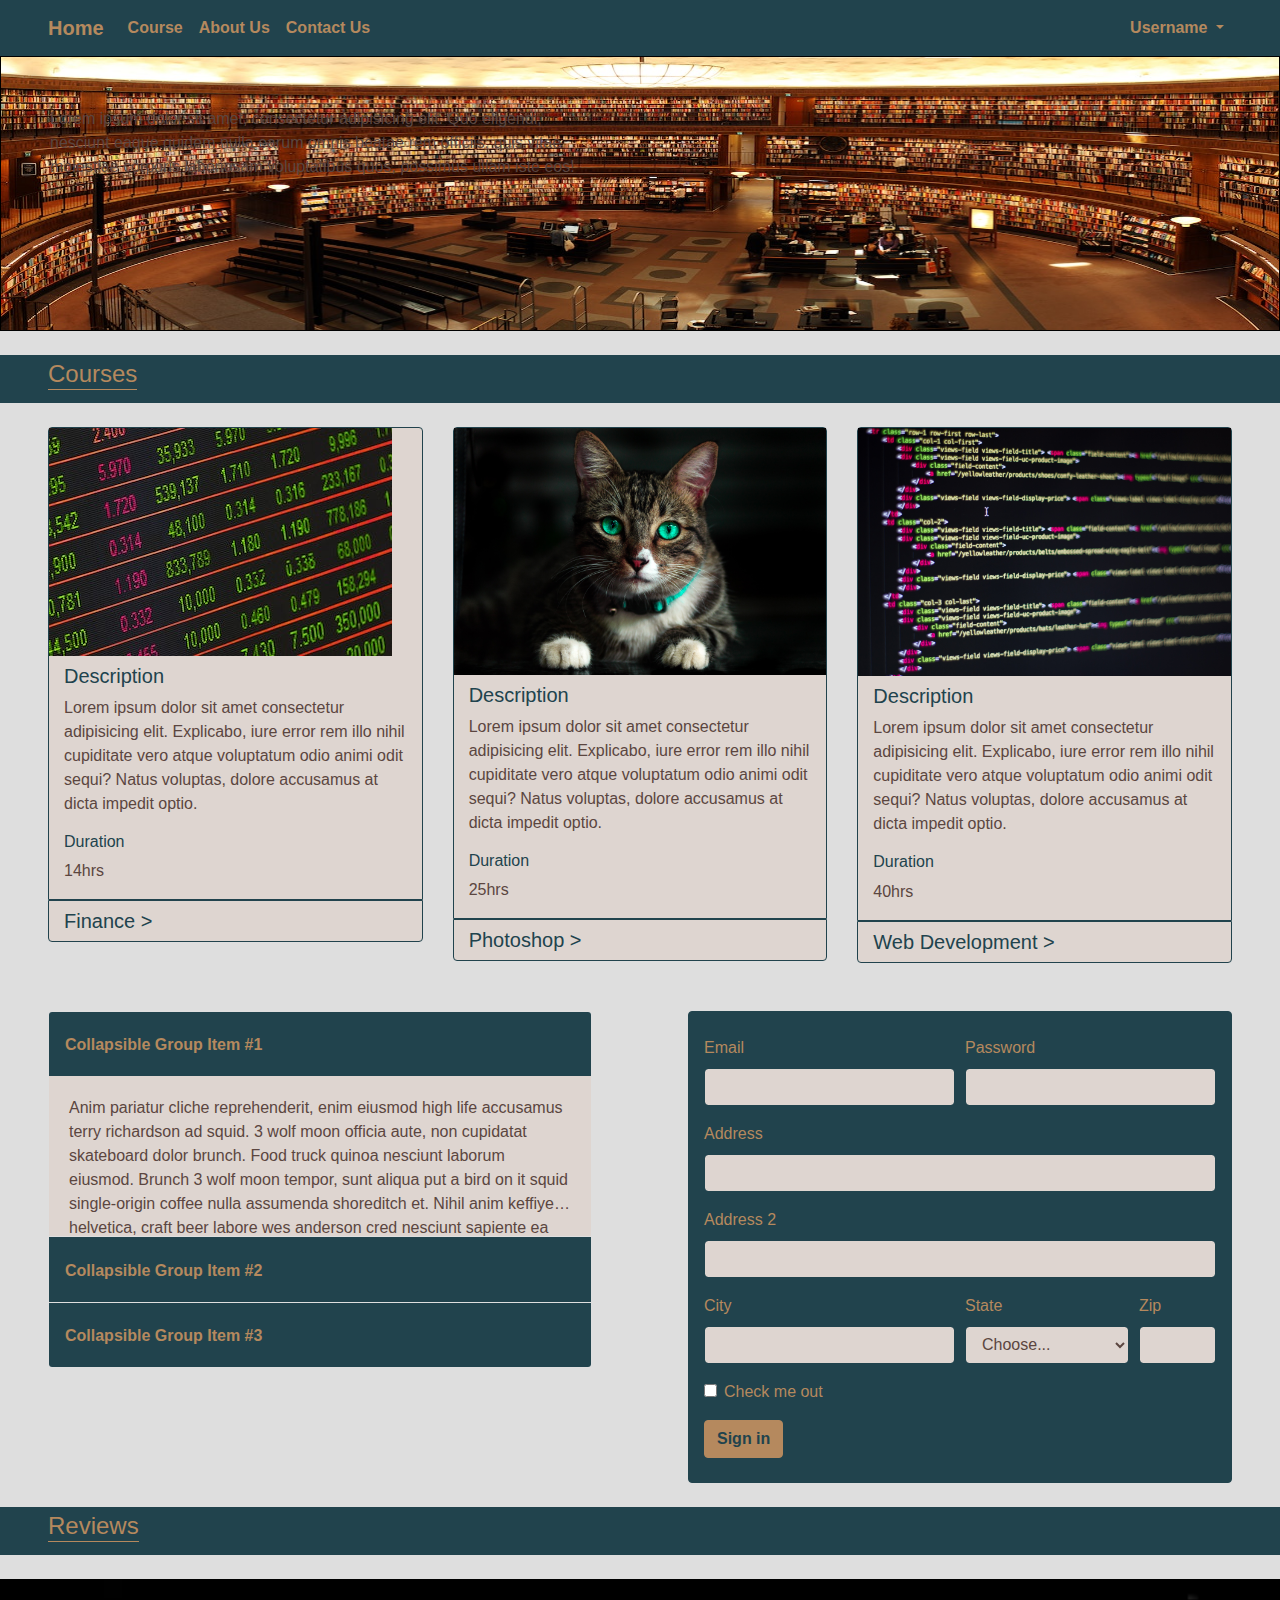
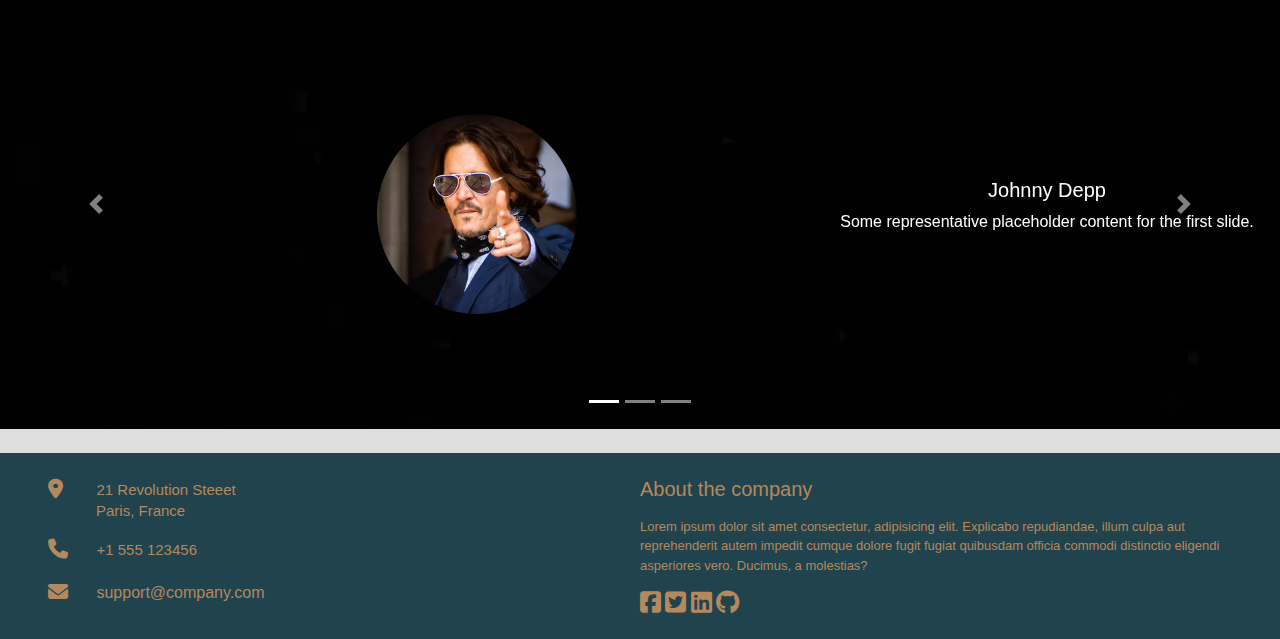
==== v1.5/index.html @ a8df0f0e "files added and updated" ====
<!DOCTYPE html>
<html lang="en">

<head>
    <meta charset="UTF-8">
    <meta http-equiv="X-UA-Compatible" content="IE=edge">
    <meta name="viewport" content="width=device-width, initial-scale=1.0">
    <title>Home</title>
    <link rel="stylesheet" href="css/style.css">
    <link rel="stylesheet" href="css/bootstrap.css">
    <link rel="stylesheet" href="https://cdnjs.cloudflare.com/ajax/libs/font-awesome/6.1.2/css/all.min.css">
    <script src="https://cdn.jsdelivr.net/npm/jquery@3.5.1/dist/jquery.slim.min.js"
        integrity="sha384-DfXdz2htPH0lsSSs5nCTpuj/zy4C+OGpamoFVy38MVBnE+IbbVYUew+OrCXaRkfj"
        crossorigin="anonymous"></script>
    <script src="https://cdn.jsdelivr.net/npm/popper.js@1.16.1/dist/umd/popper.min.js"
        integrity="sha384-9/reFTGAW83EW2RDu2S0VKaIzap3H66lZH81PoYlFhbGU+6BZp6G7niu735Sk7lN"
        crossorigin="anonymous"></script>
    <script src="https://cdn.jsdelivr.net/npm/bootstrap@4.6.2/dist/js/bootstrap.min.js"
        integrity="sha384-+sLIOodYLS7CIrQpBjl+C7nPvqq+FbNUBDunl/OZv93DB7Ln/533i8e/mZXLi/P+"
        crossorigin="anonymous"></script>
</head>

<body>
    <nav class="navbar-bs navbar-expand-md sticky-top standard-padding navbar-bg-color navbar-hamburger-icon">
        <a class="navbar-brand navbar-color" href="#">Home</a>
        <button class="navbar-toggler" type="button" data-toggle="collapse" data-target="#navbarSupportedContent"
            aria-controls="navbarSupportedContent" aria-expanded="false" aria-label="Toggle navigation">
            <span class="navbar-toggler-icon"></span>
        </button>

        <div class="collapse navbar-collapse" id="navbarSupportedContent">
            <ul class="navbar-nav mr-auto">
                <li class="nav-item active">
                    <a class="nav-link navbar-color" href="#">Course</a>
                </li>
                <li class="nav-item active">
                    <a class="nav-link navbar-color" href="#">About Us</a>
                </li>
                <li class="nav-item active">
                    <a class="nav-link navbar-color" href="#">Contact Us</a>
                </li>
            </ul>
            <ul class="navbar-nav">
                <li class="nav-item dropdown">
                    <a class="nav-link dropdown-toggle navbar-color" href="#" id="navbarDropdown" role="button"
                        data-toggle="dropdown" aria-haspopup="true" aria-expanded="false">
                        Username
                    </a>
                    <div class="dropdown-menu" aria-labelledby="navbarDropdown">
                        <a class="dropdown-item" href="#">Profile</a>
                        <a class="dropdown-item" href="#">Setting</a>
                        <a class="dropdown-item" href="#">Log Out</a>
                    </div>
                </li>
            </ul>
        </div>
    </nav>

    <div class="container-fluid zero mb-4 zero-color">
        <div class="row height">
            <div class="col-6 zero-padding position zero-fs-content">
                <p class="zero-content height">Lorem ipsum dolor sit amet, consectetur adipisicing elit. Quo eligendi,
                    nesciunt
                    eaque quidem nulla earum
                    omnis beatae rem officiis, quis vitae molestiae corporis laboriosam voluptatibus quos, possimus
                    ullam
                    iste eos!</p>
            </div>
        </div>
    </div>

    <div class="container-fluid">
        <div class="row">
            <div class="col-12 d-flex standard-padding position title-strap">
                <h4 class="title">Courses</h4>
            </div>
        </div>
    </div>

    <div class="container-fluid one-padding">
        <div class="row">
            <div class="col-sm-12 col-md-4 col-lg-4 col-xl-4 position mb-4">
                <div class="one-border-content one-border-radius-top one-color">
                    <img src="img/finance.jpg" alt="mall" class="img-fluid">
                    <div class="one-padding-inner">
                        <h5 class="pt-2 one-title-color">Description</h5>
                        <p class="standard-fs one-content-color">Lorem ipsum dolor sit amet consectetur adipisicing
                            elit. Explicabo, iure
                            error rem illo nihil
                            cupiditate vero atque voluptatum odio animi odit sequi? Natus voluptas, dolore accusamus at
                            dicta
                            impedit optio.</p>
                        <h6 class="one-title-color">Duration</h6>
                        <p class="standard-fs one-content-color">14hrs</p>
                    </div>
                </div>
                <div class="one-border-course one-padding-inner one-border-radius-bottom one-color">
                    <h5 class="one-course-name one-title-color">Finance &gt;</h5>
                </div>
            </div>
            <div class="col-sm-12 col-md-4 col-lg-4 col-xl-4 position mb-4">
                <div class="one-border-content one-border-radius-top one-color">
                    <img src="img/photoshop-zero.jpg" alt="bluebird" class="img-fluid">
                    <div class="one-padding-inner">
                        <h5 class="pt-2 one-title-color">Description</h5>
                        <p class="standard-fs one-content-color">Lorem ipsum dolor sit amet consectetur adipisicing
                            elit. Explicabo, iure
                            error rem illo nihil
                            cupiditate vero atque voluptatum odio animi odit sequi? Natus voluptas, dolore accusamus at
                            dicta
                            impedit optio.</p>
                        <h6 class="one-title-color">Duration</h6>
                        <p class="standard-fs one-content-color">25hrs</p>
                    </div>
                </div>
                <div class="one-border-course one-padding-inner one-border-radius-bottom one-color">
                    <h5 class="one-course-name one-title-color">Photoshop &gt;</h5>
                </div>
            </div>
            <div class="col-sm-12 col-md-4 col-lg-4 col-xl-4 position mb-4">
                <div class="one-border-content one-border-radius-top one-color">
                    <img src="img/web-dev.jpg" alt="bluefish" class="img-fluid">
                    <div class="one-padding-inner">
                        <h5 class="pt-2 one-title-color">Description</h5>
                        <p class="standard-fs one-content-color">Lorem ipsum dolor sit amet consectetur adipisicing
                            elit. Explicabo, iure
                            error rem illo nihil
                            cupiditate vero atque voluptatum odio animi odit sequi? Natus voluptas, dolore accusamus at
                            dicta
                            impedit optio.</p>
                        <h6 class="one-title-color">Duration</h6>
                        <p class="standard-fs one-content-color">40hrs</p>
                    </div>
                </div>
                <div class="one-border-course one-padding-inner one-border-radius-bottom one-color">
                    <h5 class="one-course-name one-title-color">Web Development &gt;</h5>
                </div>
            </div>
        </div>
    </div>

    <div class="container-fluid">
        <div class="row">
            <div class="col-xl-6 col-lg-6 col-md-6 col-sm-12 standard-padding two-height-left position two-mb">
                <div class="accordion" id="accordionExample">
                    <div class="card">
                        <div class="card-header-bs two-left-title-color" id="headingOne">
                            <h2 class="mb-0">
                                <button class="btn-bs two-left-title-color" type="button" data-toggle="collapse"
                                    data-target="#collapseOne" aria-expanded="true" aria-controls="collapseOne">
                                    Collapsible Group Item #1
                                </button>
                            </h2>
                        </div>

                        <div id="collapseOne" class="collapse show" aria-labelledby="headingOne"
                            data-parent="#accordionExample">
                            <div class="card-body collapsible-grp-items two-left-content-color">
                                Anim pariatur cliche reprehenderit, enim eiusmod high life accusamus terry
                                richardson ad
                                squid. 3 wolf moon officia aute, non cupidatat skateboard dolor brunch. Food truck
                                quinoa
                                nesciunt laborum eiusmod. Brunch 3 wolf moon tempor, sunt aliqua put a bird on it
                                squid
                                single-origin coffee nulla assumenda shoreditch et. Nihil anim keffiyeh helvetica,
                                craft
                                beer labore wes anderson cred nesciunt sapiente ea proident. Ad vegan excepteur
                                butcher
                                vice
                                lomo. Leggings occaecat craft beer farm-to-table, raw denim aesthetic synth nesciunt
                                you
                                probably haven't heard of them accusamus labore sustainable VHS.
                            </div>
                        </div>
                    </div>
                    <div class="card">
                        <div class="card-header-bs two-left-title-color" id="headingTwo">
                            <h2 class="mb-0">
                                <button class="btn-bs two-left-title-color collapsed" type="button"
                                    data-toggle="collapse" data-target="#collapseTwo" aria-expanded="false"
                                    aria-controls="collapseTwo">
                                    Collapsible Group Item #2
                                </button>
                            </h2>
                        </div>
                        <div id="collapseTwo" class="collapse" aria-labelledby="headingTwo"
                            data-parent="#accordionExample">
                            <div class="card-body collapsible-grp-items two-left-content-color">
                                Anim pariatur cliche reprehenderit, enim eiusmod high life accusamus terry
                                richardson ad
                                squid. 3 wolf moon officia aute, non cupidatat skateboard dolor brunch. Food truck
                                quinoa
                                nesciunt laborum eiusmod. Brunch 3 wolf moon tempor, sunt aliqua put a bird on it
                                squid
                                single-origin coffee nulla assumenda shoreditch et. Nihil anim keffiyeh helvetica,
                                craft
                                beer labore wes anderson cred nesciunt sapiente ea proident. Ad vegan excepteur
                                butcher
                                vice
                                lomo. Leggings occaecat craft beer farm-to-table, raw denim aesthetic synth nesciunt
                                you
                                probably haven't heard of them accusamus labore sustainable VHS.
                            </div>
                        </div>
                    </div>
                    <div class="card">
                        <div class="card-header-bs two-left-title-color" id="headingThree">
                            <h2 class="mb-0">
                                <button class="btn-bs two-left-title-color collapsed" type="button"
                                    data-toggle="collapse" data-target="#collapseThree" aria-expanded="false"
                                    aria-controls="collapseThree">
                                    Collapsible Group Item #3
                                </button>
                            </h2>
                        </div>
                        <div id="collapseThree" class="collapse" aria-labelledby="headingThree"
                            data-parent="#accordionExample">
                            <div class="card-body collapsible-grp-items two-left-content-color">
                                Anim pariatur cliche reprehenderit, enim eiusmod high life accusamus terry
                                richardson ad
                                squid. 3 wolf moon officia aute, non cupidatat skateboard dolor brunch. Food truck
                                quinoa
                                nesciunt laborum eiusmod. Brunch 3 wolf moon tempor, sunt aliqua put a bird on it
                                squid
                                single-origin coffee nulla assumenda shoreditch et. Nihil anim keffiyeh helvetica,
                                craft
                                beer labore wes anderson cred nesciunt sapiente ea proident. Ad vegan excepteur
                                butcher
                                vice
                                lomo. Leggings occaecat craft beer farm-to-table, raw denim aesthetic synth nesciunt
                                you
                                probably haven't heard of them accusamus labore sustainable VHS.
                            </div>
                        </div>
                    </div>
                </div>
            </div>
            <div class="col-xl-6 col-lg-6 col-md-6 col-sm-12 standard-padding mb-4 position">
                <form class="two-border-right two-border-radius two-right-color">
                    <div class="form-row">
                        <div class="form-group col-sm-6">
                            <label for="inputEmail4">Email</label>
                            <input type="email" class="form-control-bs" id="inputEmail4">
                        </div>
                        <div class="form-group col-sm-6">
                            <label for="inputPassword4">Password</label>
                            <input type="password" class="form-control-bs" id="inputPassword4">
                        </div>
                    </div>
                    <div class="form-group">
                        <label for="inputAddress">Address</label>
                        <input type="text" class="form-control-bs" id="inputAddress">
                    </div>
                    <div class="form-group">
                        <label for="inputAddress2">Address 2</label>
                        <input type="text" class="form-control-bs" id="inputAddress2">
                    </div>
                    <div class="form-row">
                        <div class="form-group col-sm-6">
                            <label for="inputCity">City</label>
                            <input type="text" class="form-control-bs" id="inputCity">
                        </div>
                        <div class="form-group col-sm-4">
                            <label for="inputState">State</label>
                            <select id="inputState" class="form-control-bs">
                                <option selected>Choose...</option>
                                <option>Please</option>
                                <option>Fuck</option>
                                <option>Off</option>
                            </select>
                        </div>
                        <div class="form-group col-sm-2">
                            <label for="inputZip">Zip</label>
                            <input type="text" class="form-control-bs" id="inputZip">
                        </div>
                    </div>
                    <div class="form-group">
                        <div class="form-check">
                            <input class="form-check-input" type="checkbox" id="gridCheck">
                            <label class="form-check-label" for="gridCheck">
                                Check me out
                            </label>
                        </div>
                    </div>
                    <button type="submit" class="btn-bs two-right-btn-bs-color">Sign in</button>
                </form>
            </div>
        </div>
    </div>

    <div class="container-fluid">
        <div class="row">
            <div class="col-12 d-flex standard-padding mb-4 position title-strap">
                <h4 class="title">Reviews</h4>
            </div>
        </div>
    </div>

    <div class="container-fluid">
        <div class="row">
            <div class="col-12 mb-4">
                <div id="carouselExampleCaptions" class="carousel slide" data-ride="carousel">
                    <ol class="carousel-indicators">
                        <li data-target="#carouselExampleCaptions" data-slide-to="0" class="active"></li>
                        <li data-target="#carouselExampleCaptions" data-slide-to="1"></li>
                        <li data-target="#carouselExampleCaptions" data-slide-to="2"></li>
                    </ol>
                    <div class="carousel-inner">
                        <div class="carousel-item active">
                            <img src="img/black.webp" class="d-block w-100" alt="...">
                            <div class="container carousel-caption d-none d-block">
                                <div class="row">
                                    <div class="col-6">
                                        <img src="img/johnnydepp.webp" alt="" class="three-img-wh">
                                    </div>
                                    <div class="col-6 margin-auto">
                                        <h5>Johnny Depp</h5>
                                        <p>Some representative placeholder content for the first slide.</p>
                                    </div>
                                </div>
                            </div>
                            <div class="carousel-item">
                                <img src="img/black.webp" class="d-block w-100" alt="...">
                                <div class="carousel-caption d-none d-block">
                                    <img src="img/elonmuskk.jpg" alt="" class="three-img-wh">
                                    <h5>Elon Musk</h5>
                                    <p>Some representative placeholder content for the second slide.</p>
                                </div>
                            </div>
                            <div class="carousel-item">
                                <img src="img/black.webp" class="d-block w-100" alt="...">
                                <div class="carousel-caption d-none d-block">
                                    <img src="img/yilongma.jpg" alt="" class="three-img-wh">
                                    <h5>Yi Long Ma</h5>
                                    <p>Some representative placeholder content for the third slide.</p>
                                </div>
                            </div>
                        </div>
                    </div>
                </div>

                <button class="carousel-control-prev" type="button" data-target="#carouselExampleCaptions"
                    data-slide="prev">
                    <span class="carousel-control-prev-icon" aria-hidden="true"></span>
                    <span class="sr-only">Previous</span>
                </button>
                <button class="carousel-control-next" type="button" data-target="#carouselExampleCaptions"
                    data-slide="next">
                    <span class="carousel-control-next-icon" aria-hidden="true"></span>
                    <span class="sr-only">Next</span>
                </button>
            </div>
        </div>
    </div>
    </div>

    <div class="container-fluid">
        <div class="row">
            <div class="col-12 position footer-color">
                <footer>
                    <div class="row">
                        <div
                            class="col-12 col-sm-6 col-md-6 col-lg-6 col-xl-6 p-footer-left margin-auto order-2 order-sm-1 order-md-1 order-lg-1 order-xl-1 position">
                            <div>
                                <i class="fa-solid fa-location-dot fa-lg mr-4"></i>
                                <div class="d-inline">
                                    <h6 class="d-inline p-fivepx footer-fs-details">21 Revolution Steeet</h6>
                                    <h6 class="pl-5 footer-fs-details">Paris, France</h6>
                                </div>
                            </div>
                            <div class="footer-lh">
                                <i class="fa-solid fa-phone fa-lg mr-4"></i>
                                <h6 class="d-inline footer-fs-details">+1 555 123456</h6>
                            </div>
                            <div class="footer-lh">
                                <i class="fa-solid fa-envelope fa-lg mr-4"></i>
                                <a href="#" class="footer-link-color">support@company.com</a>
                            </div>
                        </div>
                        <div
                            class="col-12 col-sm-6 col-md-6 col-lg-6 col-xl-6 p-footer-right order-1 order-sm-2 order-md-2 order-lg-2 order-xl-2 position">
                            <h6 class="footer-fs-title mb-3">About the company</h6>
                            <p class="footer-fs-content">Lorem ipsum dolor sit amet consectetur, adipisicing elit.
                                Explicabo
                                repudiandae, illum culpa
                                aut reprehenderit autem impedit cumque dolore fugit fugiat quibusdam officia commodi
                                distinctio eligendi asperiores vero. Ducimus, a molestias?</p>
                            <div class="icon-center">
                                <i class="fa-brands fa-square-facebook fa-xl"></i>
                                <i class="fa-brands fa-square-twitter fa-xl"></i>
                                <i class="fa-brands fa-linkedin fa-xl"></i>
                                <i class="fa-brands fa-github fa-xl"></i>
                            </div>
                        </div>
                    </div>
                </footer>
            </div>
        </div>
    </div>
</body>

</html>
---- v1.5/css/style.css ----
body {
    background-color: #DEDEDE !important;
}
.navbar-bg-color {
    background-color: #21434D;
}
.navbar-color {
    color: #B5895E;
    font-weight: bold
}
.zero-color {
    color: #5B4640;
    background-image: url(../img/uni-library.jpg);
    background-repeat: no-repeat;
    background-size: 100% 100%;
    border: 1px solid black
}
.one-color {
    background-color: #DED5D0;
}
.one-title-color {
    color: #21434D;
}
.one-content-color {
    color: #5B4640;
}
.two-left-title-color {
    background-color: #21434D;
    color: #B5895E !important;
    font-weight: bold;
}
.two-left-content-color {
    background-color: #DED5D0;
    color: #5B4640;
}
.btn-bs {
    display: inline-block;
    text-align: center;
    vertical-align: middle;
    -webkit-user-select: none;
    -moz-user-select: none;
    -ms-user-select: none;
    user-select: none;
    background-color: transparent;
    border: 1px solid transparent;
    border-top-color: transparent;
    border-top-style: solid;
    border-top-width: 1px;
    border-right-color: transparent;
    border-right-style: solid;
    border-right-width: 1px;
    border-bottom-color: transparent;
    border-bottom-style: solid;
    border-bottom-width: 1px;
    border-left-color: transparent;
    border-left-style: solid;
    border-left-width: 1px;
    border-image-source: initial;
    border-image-slice: initial;
    border-image-width: initial;
    border-image-outset: initial;
    border-image-repeat: initial;
    padding: 0.375rem 0.75rem;
    font-size: 1rem;
    line-height: 1.5;
    border-radius: 0.25rem;
    transition: color .15s ease-in-out,background-color .15s ease-in-out,border-color .15s ease-in-out,box-shadow .15s ease-in-out;
    transition-property: color, background-color, border-color, box-shadow;
    transition-duration: 0.15s, 0.15s, 0.15s, 0.15s;
    transition-timing-function: ease-in-out, ease-in-out, ease-in-out, ease-in-out;
    transition-delay: 0s, 0s, 0s, 0s;
}
.two-right-color {
    background-color: #21434D;
    color: #B5895E;
}
.two-right-btn-bs-color {
    color: #21434D;
    background-color: #B5895E;
    border-color: #B5895E;
    font-weight: bold;
}
.form-control-bs {
    display: block;
    width: 100%;
    height: calc(1.5em + 0.75rem + 2px);
    padding: 0.375rem 0.75rem;
    font-size: 1rem;
    font-weight: 400;
    line-height: 1.5;
    background-color: #DED5D0;
    color: #5B4640;
    background-clip: padding-box;
    border: 1px solid #21434D;
    border-radius: 0.25rem;
    transition: border-color .15s ease-in-out,box-shadow .15s ease-in-out;
}
.footer-color {
    background-color: #21434D;
    color: #B5895E;
}
.footer-link-color {
    color: #B5895E;
}  
h4 {
    color: #B5895E;
}
input:focus {
    outline: none;
}
.title-strap {
    background-color: #21434D;
    height: 48px;
    align-items: center;
}
.navbar-hamburger-icon .navbar-toggler-icon {
    background-image: url("data:image/svg+xml,%3csvg xmlns='http://www.w3.org/2000/svg' width='30' height='30' viewBox='0 0 30 30'%3e%3cpath stroke='rgba%280, 0, 0, 0.5%29' stroke-linecap='round' stroke-miterlimit='10' stroke-width='2' d='M4 7h22M4 15h22M4 23h22'/%3e%3c/svg%3e");
}
.navbar-hamburger-icon .navbar-toggler {
    border-color: #B5895E;
    background-color: #B5895E;
}













.position {
    position: relative;
    width: 100%;
    padding-right: 15px;
    padding-left: 15px;
}

.title {
    border-bottom: 1.25px solid #B5895E;
}

.standard-padding {
    padding: 0px 48px;
}

.height {
    height: 100%;
}

.margin-auto {
    margin: auto;
}

.navbar-bs {
    position: relative;
    display: -ms-flexbox;
    display: flex;
    -ms-flex-wrap: wrap;
    flex-wrap: wrap;
    -ms-flex-align: center;
    align-items: center;
    -ms-flex-pack: justify;
    justify-content: space-between;
    padding: 8px 48px;
}

.zero {
    height: 275px !important;
    padding: 50px 24px !important;
}

.zero-padding {
    padding: 0px 40px;
}

.zero-content {
    overflow: hidden;
    display: -webkit-box;
    -webkit-box-orient: vertical;
    margin-bottom: 0px;
}

.zero-fs-content {
    font-size: 16px;
}

.one-padding {
    padding: 24px 48px !important;
}

.one-padding-inner {
    padding: 0px 15px;
}

.one-border-content {
    border-top: 1.5px solid #21434D;
    border-right: 1.5px solid #21434D;
    border-bottom: 1.25px solid #21434D;
    border-left: 1.5px solid #21434D;
}

.one-border-course {
    border-top: 1.25px solid #21434D;
    border-right: 1.5px solid #21434D;
    border-bottom: 1.5px solid #21434D;
    border-left: 1.5px solid #21434D;
}

.one-course-name {
    margin-top: 8px;
}

.one-border-radius-top {
    border-radius: 4px 4px 0px 0px;
}

.one-border-radius-bottom {
    border-radius: 0px 0px 4px 4px;
}

.card-header-bs {
    padding: 12px 3px;
    margin-bottom: 0;
}

.collapsible-grp-items {
    overflow-y: scroll;
    display: -webkit-box;
    -webkit-box-orient: vertical;
    -webkit-line-clamp: 5;
}

.two-height-left {
    height: 365px;
}

.two-border-right {
    border: 1.5px solid #21434D;
    padding: 24px 15px;
}

.two-mb {
    margin-bottom: 24px;
}

.two-border-radius {
    border-radius: 4px;
}

.three-img-wh {
    max-width: 300px;
    height: 200px;
    border-radius: 50%;
}

.carousel-inner {
    max-height: 450px;
}

.carousel-caption {
    position: absolute;
    top: 15%;
    right: 15%;
    left: 15%;
    z-index: 10;
    padding-top: 20px;
    padding-bottom: 20px;
    color: #fff;
    text-align: center;
}

.p-footer-right {
    padding: 24px 48px 24px 0px;
}

.p-footer-left {
    padding: 24px 0px 24px 48px;
}

.p-fivepx {
    padding: 0px 0px 0px 5px;
}

.footer-fs-title {
    font-size: 20px;
}

.footer-fs-details {
    font-size: 15px;
}

.footer-fs-content {
    font-size: 13px;
}

.footer-lh {
    line-height: 43px;
}

@media (max-width: 1700px) {
    .carousel-caption {
        top: 13%;
    }
}

@media (max-width: 1600px) {
    .carousel-caption {
        top: 14%;
    }
}

@media (max-width: 1500px) {
    .carousel-caption {
        top: 14.5%;
    }
}

@media (max-width: 1400px) {
    .carousel-caption {
        top: 15%;
    }
}

@media (max-width: 1300px) {
    .carousel-caption {
        top: 16%;
    }
}

@media (max-width: 1200px) {
    .carousel-caption {
        top: 18%;
    }
}

@media (max-width: 1100px) {
    .carousel-caption {
        top: 19%;
    }
}

@media (max-width: 992px) {
    .zero {
        height: 250px !important;
    }

    .three-img-wh {
        max-width: 250px;
        height: 180px;
    }

    .carousel-caption {
        top: 25%;
    }
}

@media (max-width: 800px) {
    .three-img-wh {
        max-width: 235px;
        height: 165px;
    }

    .carousel-caption {
        top: 25%;
    }
}

@media (max-width: 780px) {
    .zero-fs-content {
        font-size: 14px;
    }
}

@media (max-width: 768px) {
    .zero {
        height: 225px;
    }

    .carousel-caption {
        top: 25%;
    }
}

@media (max-width: 676px) {
    .zero-fs-content {
        font-size: 13px;
    }
}

@media (max-width: 590px) {
    .zero-fs-content {
        font-size: 12.5px;
    }
}


@media (max-width: 576px) {
    .standard-fs {
        font-size: 14.5px;
    }

    .standard-padding {
        padding: 0px 24px;
    }

    .navbar-bs {
        padding: 8px 24px;
    }

    .zero {
        height: 250px !important;
    }

    .zero-padding {
        padding: 0px 16px;
    }

    .one-padding {
        padding: 24px !important;
    }

    .p-footer-right {
        padding: 24px 24px !important;
    }

    .p-footer-left {
        padding: 0px 24px 24px !important;
    }
}

@media (max-width: 476px) {
    .zero-fs-content {
        font-size: 11px;
    }
}

@media (max-width: 390px) {
    .zero-fs-content {
        font-size: 10.5px;
    }
}

@media (max-width: 376px) {
    .zero-fs-content {
        font-size: 10px;
    }
}


@media (max-width: 349px) {
    .two-mb {
        margin-bottom: 80px !important;
    }
}

@media (max-width: 340px) {
    .zero-fs-content {
        font-size: 9.5px;
    }
}

@media (max-width: 330px) {
    .zero-fs-content {
        font-size: 9px;
    }
}
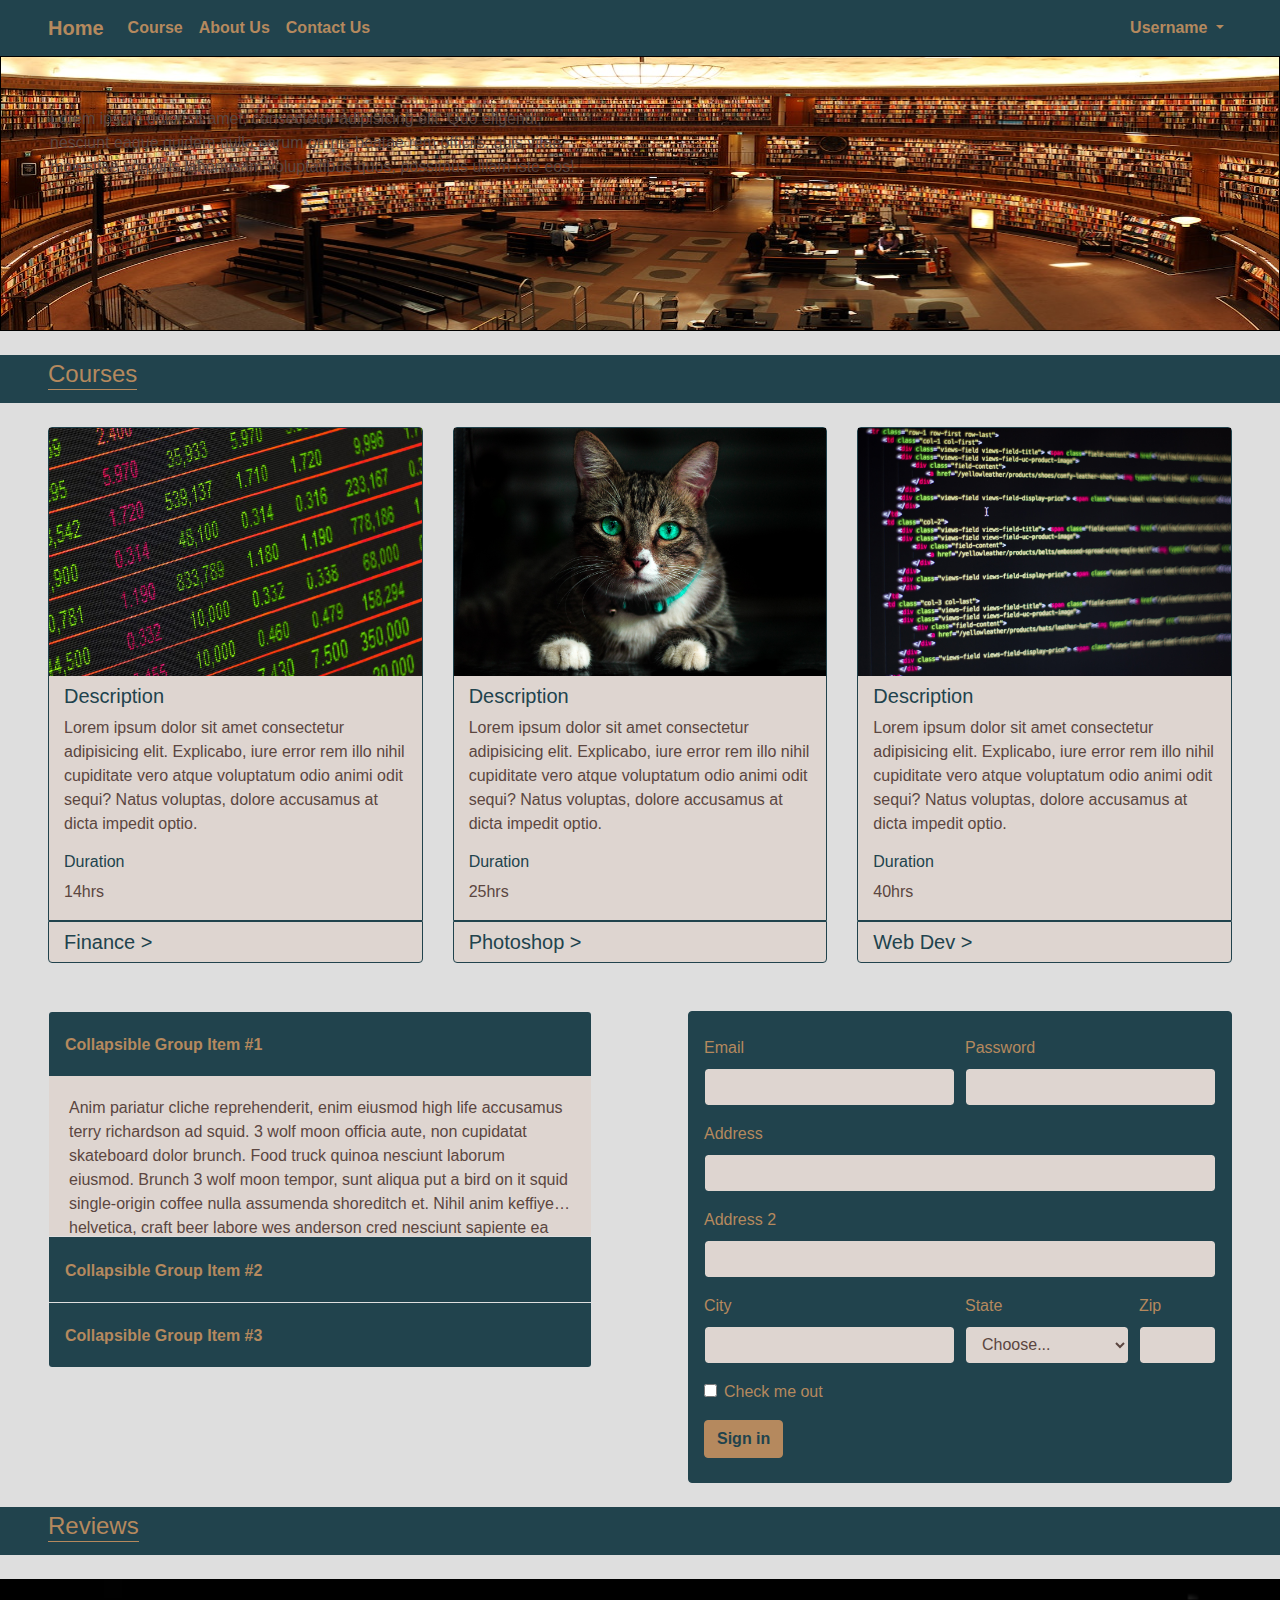
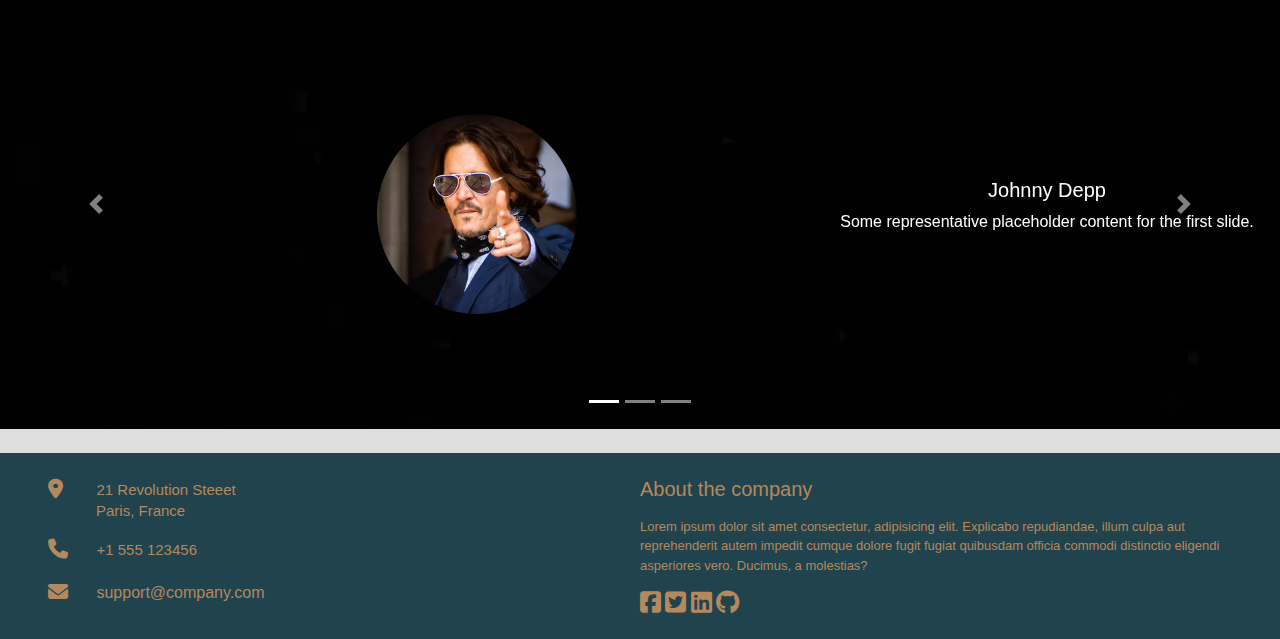
==== commit 6a162c17: "updated" ====
--- a/v1.5/index.html
+++ b/v1.5/index.html
@@ -100,7 +100,7 @@
             </div>
             <div class="col-sm-12 col-md-4 col-lg-4 col-xl-4 position mb-4">
                 <div class="one-border-content one-border-radius-top one-color">
-                    <img src="img/photoshop-zero.jpg" alt="bluebird" class="img-fluid">
+                    <img src="img/photoshop-zero-two.jpg" alt="bluebird" class="img-fluid">
                     <div class="one-padding-inner">
                         <h5 class="pt-2 one-title-color">Description</h5>
                         <p class="standard-fs one-content-color">Lorem ipsum dolor sit amet consectetur adipisicing
@@ -133,7 +133,7 @@
                     </div>
                 </div>
                 <div class="one-border-course one-padding-inner one-border-radius-bottom one-color">
-                    <h5 class="one-course-name one-title-color">Web Development &gt;</h5>
+                    <h5 class="one-course-name one-title-color">Web Dev &gt;</h5>
                 </div>
             </div>
         </div>
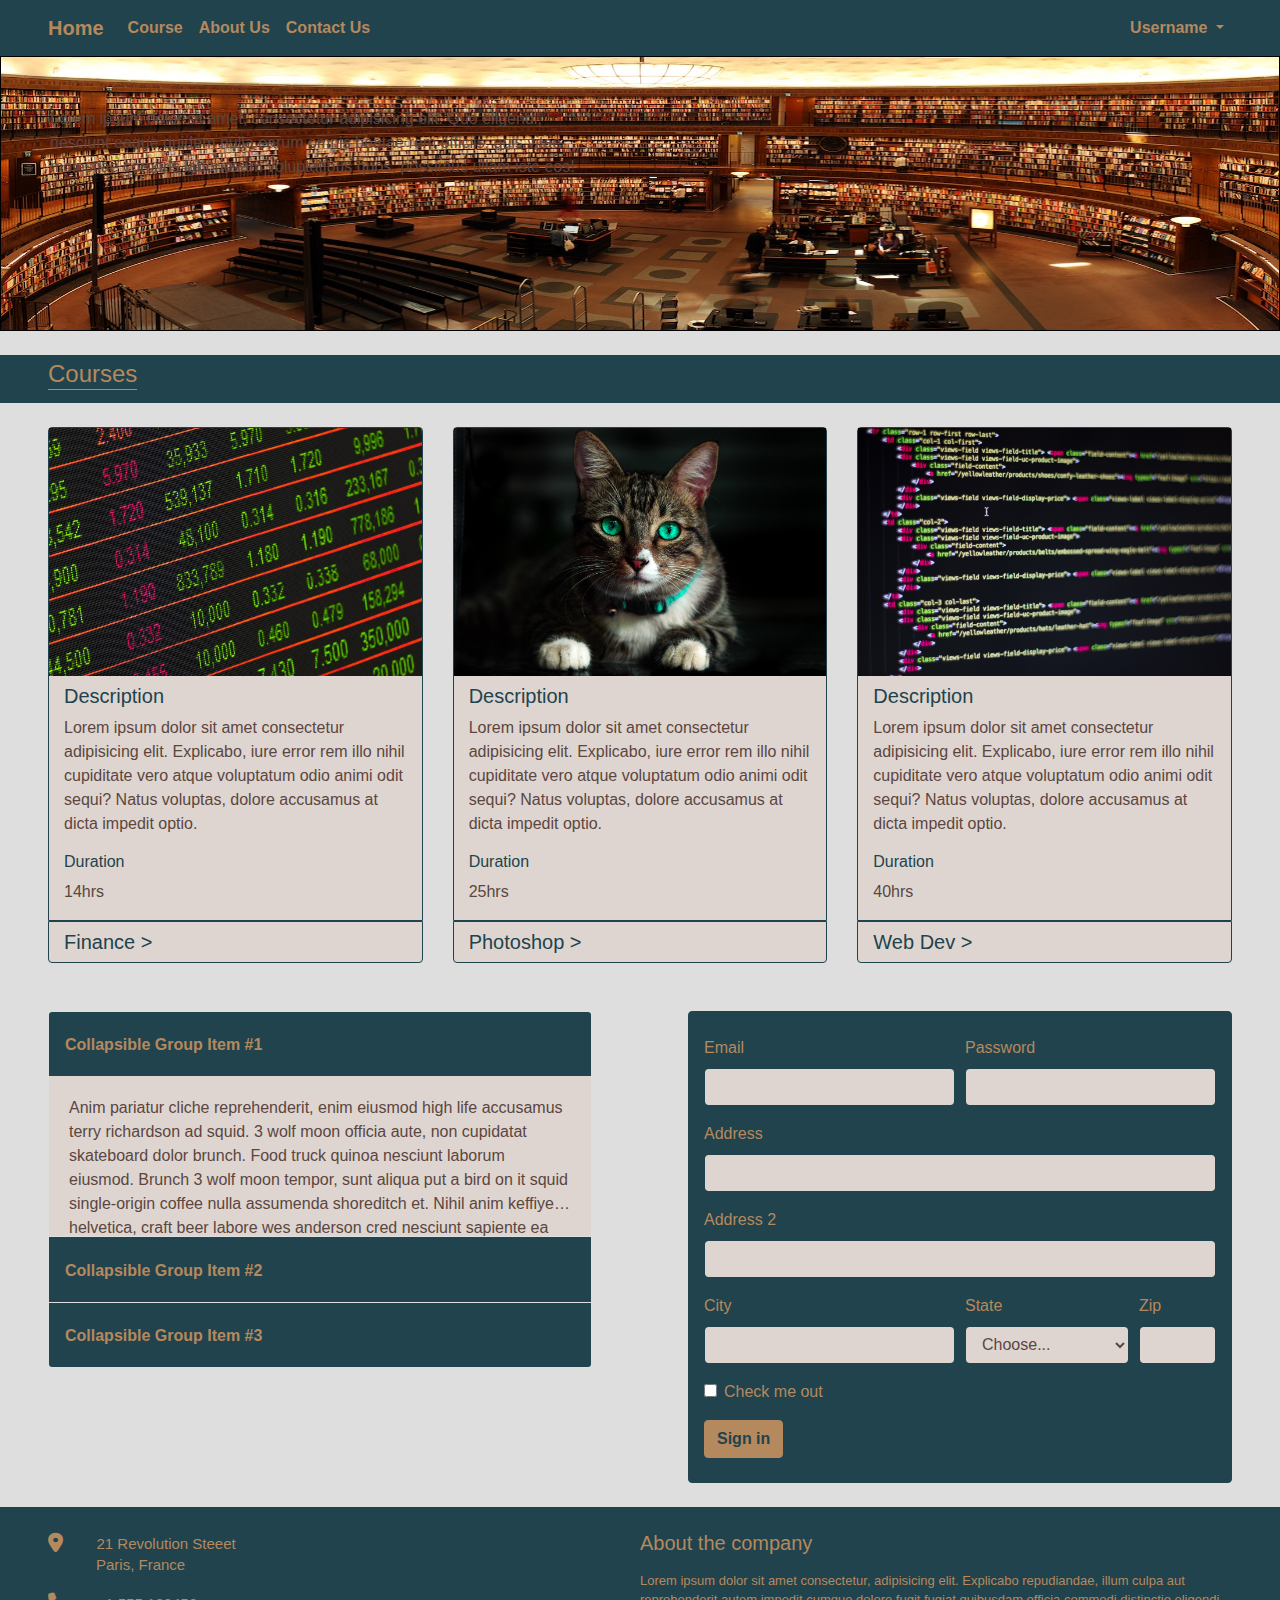
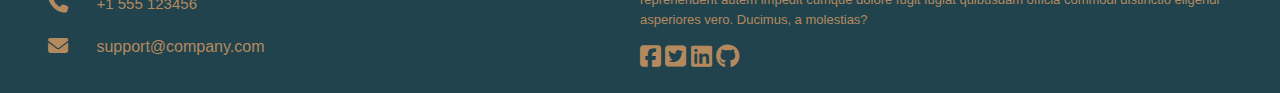
==== commit 5fe074e0: "carousel removed" ====
--- a/v1.5/index.html
+++ b/v1.5/index.html
@@ -290,72 +290,6 @@
 
     <div class="container-fluid">
         <div class="row">
-            <div class="col-12 d-flex standard-padding mb-4 position title-strap">
-                <h4 class="title">Reviews</h4>
-            </div>
-        </div>
-    </div>
-
-    <div class="container-fluid">
-        <div class="row">
-            <div class="col-12 mb-4">
-                <div id="carouselExampleCaptions" class="carousel slide" data-ride="carousel">
-                    <ol class="carousel-indicators">
-                        <li data-target="#carouselExampleCaptions" data-slide-to="0" class="active"></li>
-                        <li data-target="#carouselExampleCaptions" data-slide-to="1"></li>
-                        <li data-target="#carouselExampleCaptions" data-slide-to="2"></li>
-                    </ol>
-                    <div class="carousel-inner">
-                        <div class="carousel-item active">
-                            <img src="img/black.webp" class="d-block w-100" alt="...">
-                            <div class="container carousel-caption d-none d-block">
-                                <div class="row">
-                                    <div class="col-6">
-                                        <img src="img/johnnydepp.webp" alt="" class="three-img-wh">
-                                    </div>
-                                    <div class="col-6 margin-auto">
-                                        <h5>Johnny Depp</h5>
-                                        <p>Some representative placeholder content for the first slide.</p>
-                                    </div>
-                                </div>
-                            </div>
-                            <div class="carousel-item">
-                                <img src="img/black.webp" class="d-block w-100" alt="...">
-                                <div class="carousel-caption d-none d-block">
-                                    <img src="img/elonmuskk.jpg" alt="" class="three-img-wh">
-                                    <h5>Elon Musk</h5>
-                                    <p>Some representative placeholder content for the second slide.</p>
-                                </div>
-                            </div>
-                            <div class="carousel-item">
-                                <img src="img/black.webp" class="d-block w-100" alt="...">
-                                <div class="carousel-caption d-none d-block">
-                                    <img src="img/yilongma.jpg" alt="" class="three-img-wh">
-                                    <h5>Yi Long Ma</h5>
-                                    <p>Some representative placeholder content for the third slide.</p>
-                                </div>
-                            </div>
-                        </div>
-                    </div>
-                </div>
-
-                <button class="carousel-control-prev" type="button" data-target="#carouselExampleCaptions"
-                    data-slide="prev">
-                    <span class="carousel-control-prev-icon" aria-hidden="true"></span>
-                    <span class="sr-only">Previous</span>
-                </button>
-                <button class="carousel-control-next" type="button" data-target="#carouselExampleCaptions"
-                    data-slide="next">
-                    <span class="carousel-control-next-icon" aria-hidden="true"></span>
-                    <span class="sr-only">Next</span>
-                </button>
-            </div>
-        </div>
-    </div>
-    </div>
-
-    <div class="container-fluid">
-        <div class="row">
             <div class="col-12 position footer-color">
                 <footer>
                     <div class="row">
@@ -399,4 +333,4 @@
     </div>
 </body>
 
-</html>+</html>
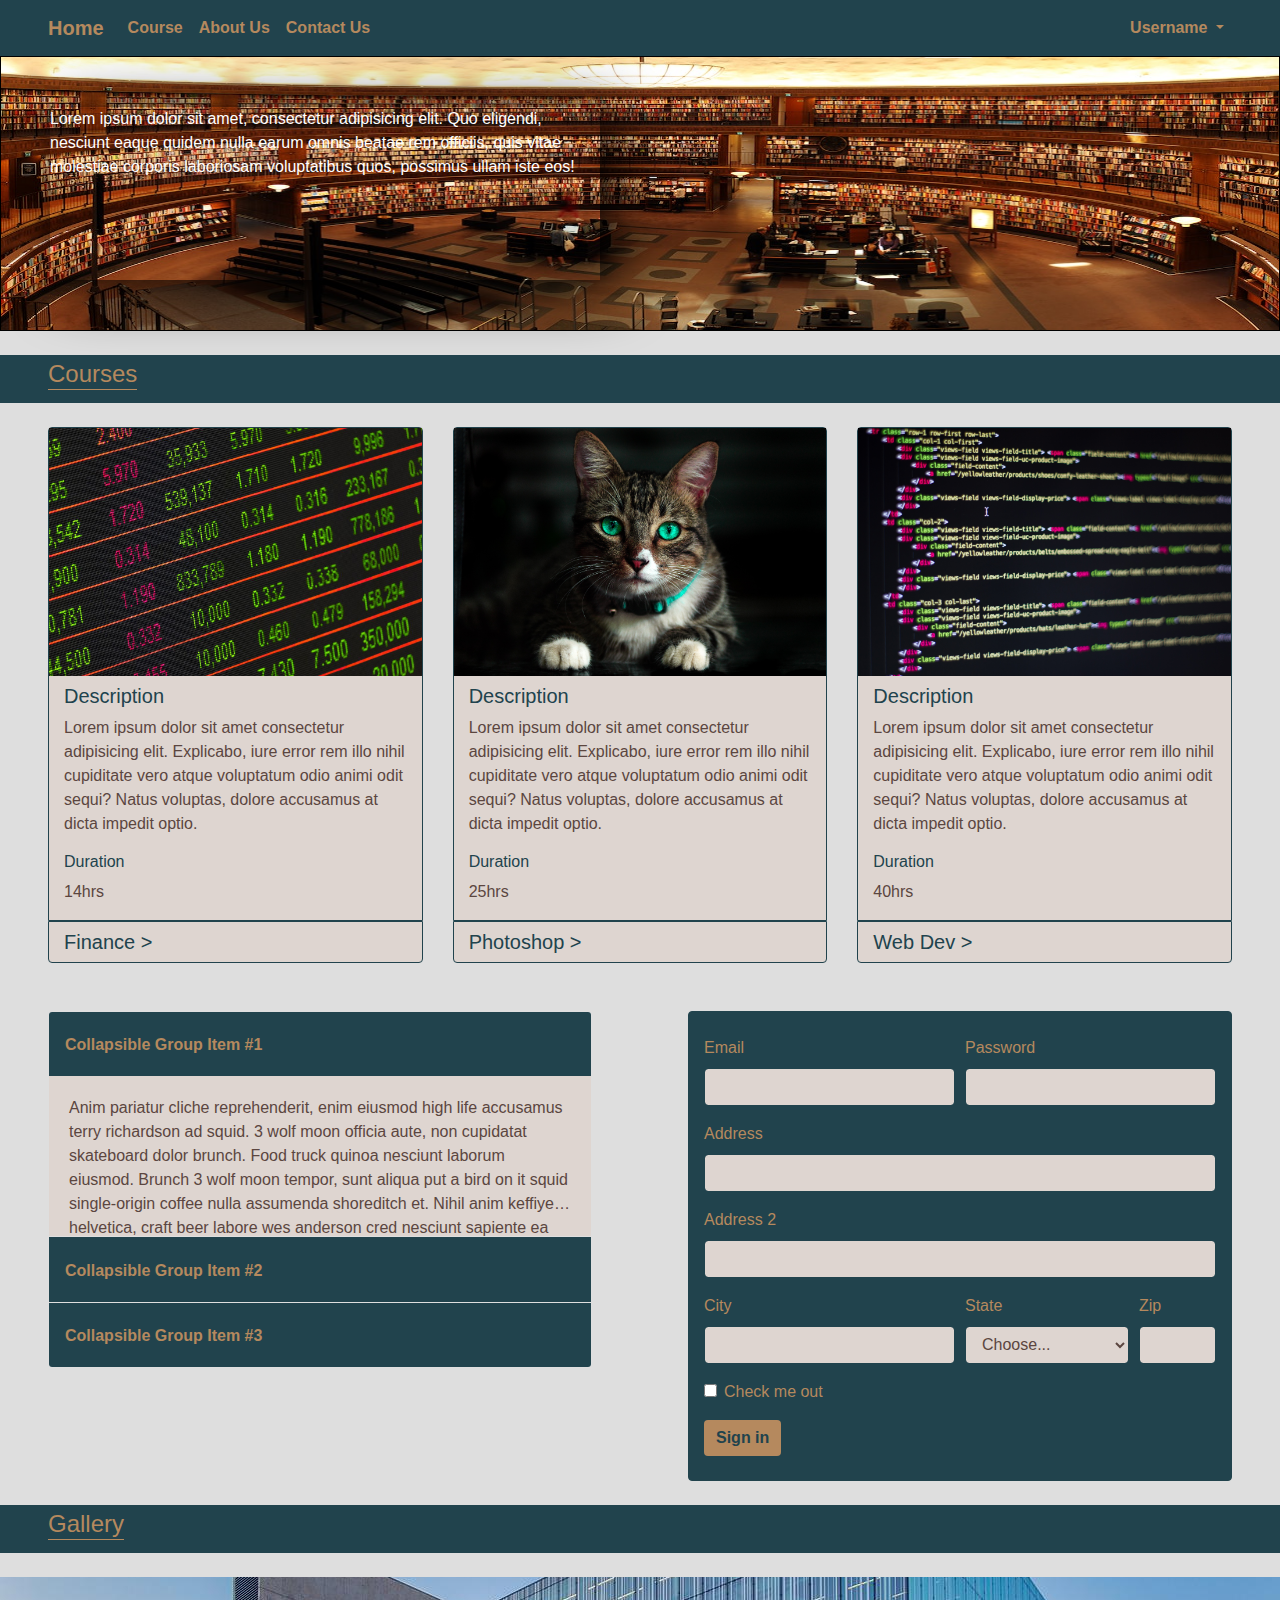
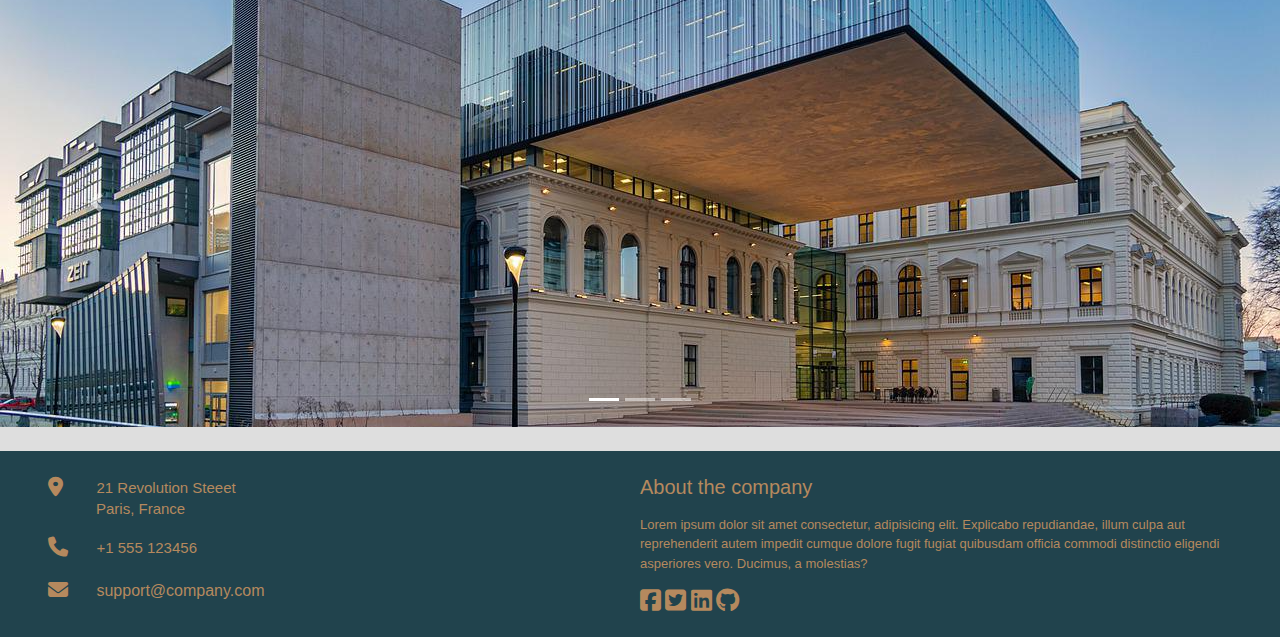
==== commit e74889f0: "updated" ====
--- a/v1.5/index.html
+++ b/v1.5/index.html
@@ -290,6 +290,49 @@
 
     <div class="container-fluid">
         <div class="row">
+            <div class="col-12 d-flex standard-padding mb-4 position title-strap">
+                <h4 class="title">Gallery</h4>
+            </div>
+        </div>
+    </div>
+
+    <div class="container-fluid">
+        <div class="row">
+            <div class="col-12 mb-4">
+                <div id="carouselExampleCaptions" class="carousel slide" data-ride="carousel">
+                    <ol class="carousel-indicators">
+                        <li data-target="#carouselExampleCaptions" data-slide-to="0" class="active"></li>
+                        <li data-target="#carouselExampleCaptions" data-slide-to="1"></li>
+                        <li data-target="#carouselExampleCaptions" data-slide-to="2"></li>
+                    </ol>
+                    <div class="carousel-inner">
+                        <div class="carousel-item active">
+                            <img src="img/university-library-cropped.jpg" class="d-block w-100" alt="...">
+                        </div>
+                        <div class="carousel-item">
+                            <img src="img/mall-cropped.jpg" class="d-block w-100" alt="...">
+                        </div>
+                        <div class="carousel-item">
+                            <img src="img/uni-internal-cropped.jpg" class="d-block w-100" alt="...">
+                        </div>
+                    </div>
+                    <button class="carousel-control-prev" type="button" data-target="#carouselExampleCaptions"
+                        data-slide="prev">
+                        <span class="carousel-control-prev-icon" aria-hidden="true"></span>
+                        <span class="sr-only">Previous</span>
+                    </button>
+                    <button class="carousel-control-next" type="button" data-target="#carouselExampleCaptions"
+                        data-slide="next">
+                        <span class="carousel-control-next-icon" aria-hidden="true"></span>
+                        <span class="sr-only">Next</span>
+                    </button>
+                </div>
+            </div>
+        </div>
+    </div>
+
+    <div class="container-fluid">
+        <div class="row">
             <div class="col-12 position footer-color">
                 <footer>
                     <div class="row">
@@ -298,7 +341,8 @@
                             <div>
                                 <i class="fa-solid fa-location-dot fa-lg mr-4"></i>
                                 <div class="d-inline">
-                                    <h6 class="d-inline p-fivepx footer-fs-details">21 Revolution Steeet</h6>
+                                    <h6 class="d-inline p-fivepx footer-fs-details">21 Revolution Steeet
+                                    </h6>
                                     <h6 class="pl-5 footer-fs-details">Paris, France</h6>
                                 </div>
                             </div>
@@ -314,16 +358,26 @@
                         <div
                             class="col-12 col-sm-6 col-md-6 col-lg-6 col-xl-6 p-footer-right order-1 order-sm-2 order-md-2 order-lg-2 order-xl-2 position">
                             <h6 class="footer-fs-title mb-3">About the company</h6>
-                            <p class="footer-fs-content">Lorem ipsum dolor sit amet consectetur, adipisicing elit.
+                            <p class="footer-fs-content">Lorem ipsum dolor sit amet consectetur, adipisicing
+                                elit.
                                 Explicabo
                                 repudiandae, illum culpa
-                                aut reprehenderit autem impedit cumque dolore fugit fugiat quibusdam officia commodi
+                                aut reprehenderit autem impedit cumque dolore fugit fugiat quibusdam officia
+                                commodi
                                 distinctio eligendi asperiores vero. Ducimus, a molestias?</p>
                             <div class="icon-center">
-                                <i class="fa-brands fa-square-facebook fa-xl"></i>
-                                <i class="fa-brands fa-square-twitter fa-xl"></i>
-                                <i class="fa-brands fa-linkedin fa-xl"></i>
-                                <i class="fa-brands fa-github fa-xl"></i>
+                                <a href="https://www.facebook.com/yeyintaung.pdl" target="blank">
+                                    <i class="fa-brands fa-square-facebook fa-xl icon-color"></i>
+                                </a>
+                                <a href="https://twitter.com/" target="blank">
+                                    <i class="fa-brands fa-square-twitter fa-xl icon-color"></i>
+                                </a>
+                                <a href="https://www.linkedin.com/" target="blank">
+                                    <i class="fa-brands fa-linkedin fa-xl icon-color"></i>
+                                </a>
+                                <a href="https://github.com/ILuvMyLyfe" target="blank">
+                                    <i class="fa-brands fa-github fa-xl icon-color"></i>
+                                </a>
                             </div>
                         </div>
                     </div>
@@ -333,4 +387,4 @@
     </div>
 </body>
 
-</html>
+</html>--- a/v1.5/css/style.css
+++ b/v1.5/css/style.css
@@ -76,9 +76,14 @@
 }
 .two-right-btn-bs-color {
     color: #21434D;
+    border: none;
     background-color: #B5895E;
-    border-color: #B5895E;
+    box-shadow: inset 0 0 0 0 white;
+    transition: ease-out 0.3s;
     font-weight: bold;
+}
+.two-right-btn-bs-color:hover {
+    box-shadow: inset 75.75px 0 0 0 #DED5D0;
 }
 .form-control-bs {
     display: block;
@@ -120,6 +125,42 @@
     border-color: #B5895E;
     background-color: #B5895E;
 }
+a:hover {
+    color: white !important;
+}
+.icon-color {
+    color: #B5895E !important;
+}
+.icon-color:hover {
+    color: white !important;
+}
+::-webkit-scrollbar {
+    width: 16px;
+}
+::-webkit-scrollbar-button {
+    background-color: ;
+}
+::-webkit-scrollbar-thumb {
+    background-color: #21434D; 
+    border-radius: 100vw;
+  }
+body::-webkit-scrollbar-track {
+    background-color: #DED5D0; 
+    border-radius: 100vw;
+    margin-block: -23px;
+}
+body::-webkit-scrollbar-thumb:hover {
+    background-color: #B5895E; 
+}
+.two-left-content-color::-webkit-scrollbar-track {
+    background-color: #DED5D0; 
+    border-radius: 100vw;
+    margin-block: 0px;
+}
+.two-left-content-color::-webkit-scrollbar-thumb:hover {
+    background-color: #5B4640; 
+}
+
 
 
 
@@ -183,6 +224,8 @@
     display: -webkit-box;
     -webkit-box-orient: vertical;
     margin-bottom: 0px;
+    box-shadow: 15px 7px 60px #000;
+    color: white;
 }
 
 .zero-fs-content {
